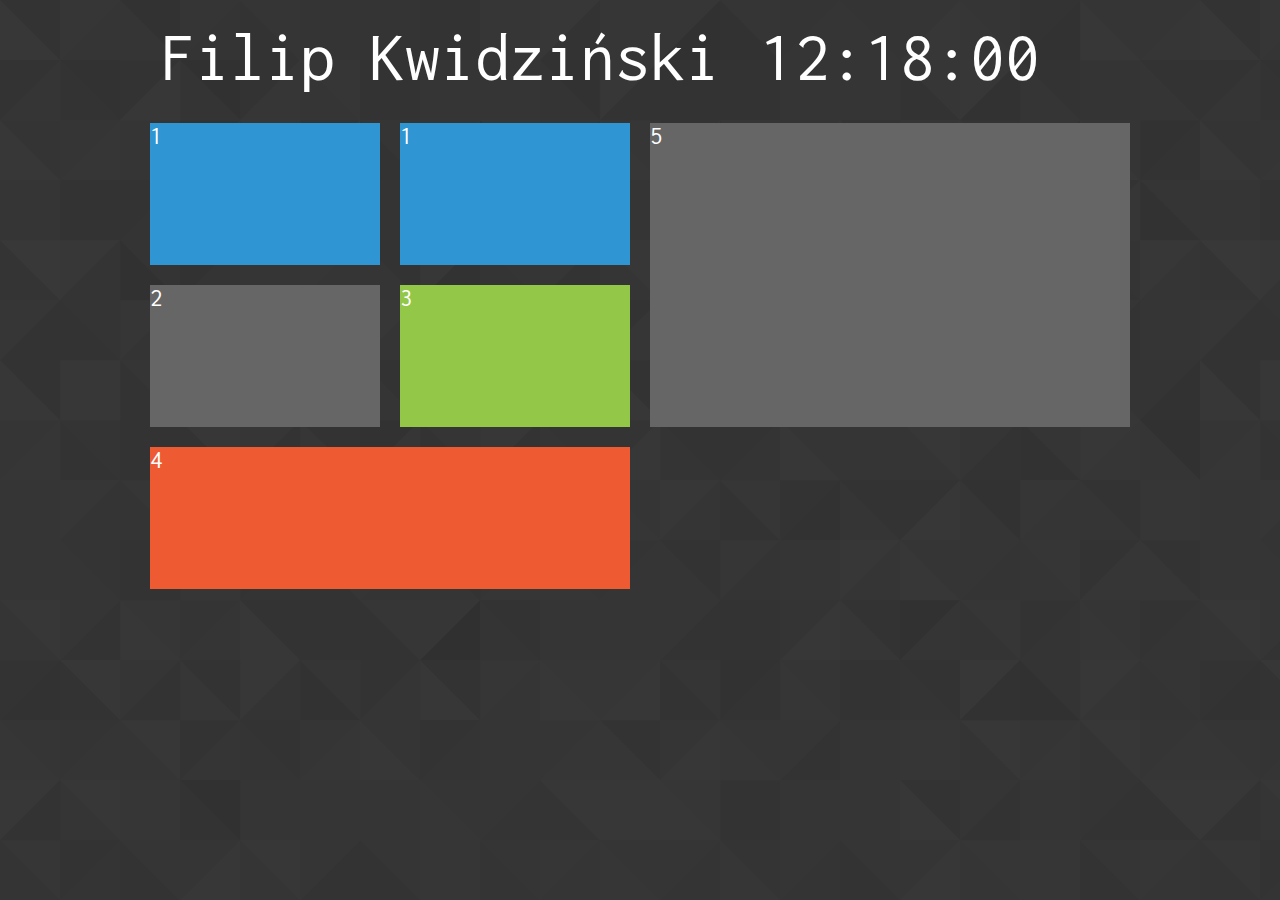
==== index.html @ 3f683ac2 "First changes" ====
<!Doctype HTML>
<html lang="pl">
    <head>
        <meta charset="utf-8" />
        <meta http-equiv="X-UA-Compatible" content="IE=edge,chrome=1" />

        <title>Business Cards</title>

        <style>
            @import url('https://fonts.googleapis.com/css?family=Inconsolata:700&subset=latin-ext');
        </style>
        <link rel="stylesheet" href="style.css" type="text/css" />
    </head>
    <body>   
        <div id="container">
            <div class="rectangle">
                <div id="logo">Filip Kwidziński</div>
                <div id="clock">12:18:00</div>
                <div style="clear: both"></div>
            </div>
            <div class="square">
                <div class="tile1">1</div>
                <div class="tile1">1</div>
                <div style="clear: both"></div>
                <div class="tile2">2</div>
                <div class="tile3">3</div>
                <div style="clear: both"></div>
                <div class="tile4">4</div>
            </div>
            <div class="square">
                <div class="tile5">5</div>

            </div>
            <div style="clear: both"></div>

            <div class="rectangle"></div>
        </div>
    </body>
</html>
---- style.css ----
body{
    background-image: url("footer_lodyas.png");
    color: #fff;
    font-family: 'Inconsolata', monospace;
    font-size: 25px;
}

#container{
    width: 1000px;
    margin-left: auto;
    margin-right: auto;
}

.rectangle{
    width: 960px;
    margin: 20px;
}

#logo{
    float: left;
    font-size: 70px;
    width: 600px;
}

#clock{
    float: left;
    font-size: 70px;
}

.square{
    width: 50%;
    float: left;
}

.tile1{
    margin: 10px;
    width: 230px;
    height: 142px;
    background-color: #3095d3;
    float: left;
}

.tile2{
    margin: 10px;
    width: 230px;
    height: 142px;
    background-color: #666;
    float: left;
}

.tile3{
    margin: 10px;
    width: 230px;
    height: 142px;
    background-color: #93c748;
    float: left;
}

.tile4{
    margin: 10px;
    width: 480px;
    height: 142px;
    background-color: #ee5a32;
}

.tile5{
    margin: 10px;
    width: 480px;
    height: 304px;
    background-color: #666;
}
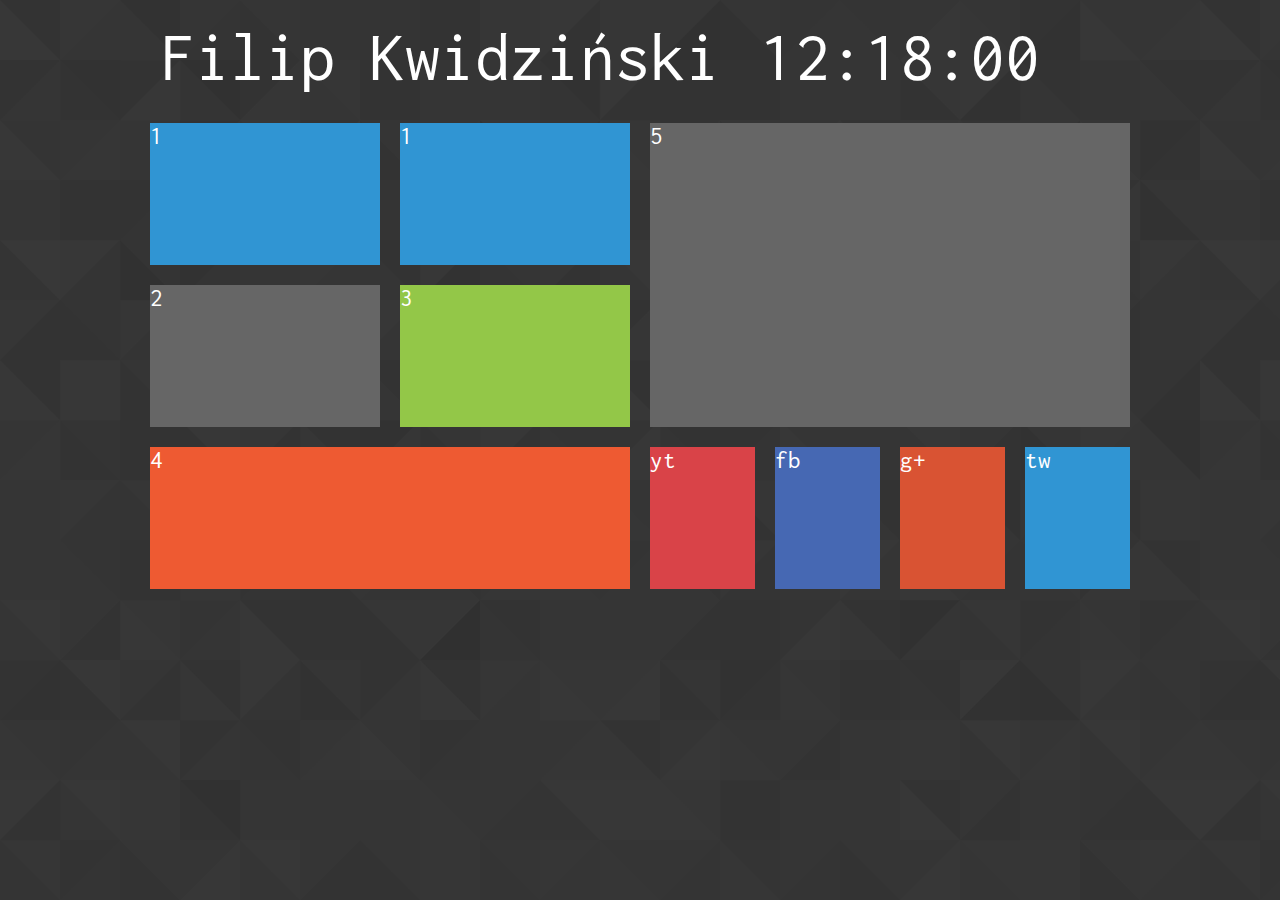
==== commit 68251d52: "Add social media" ====
--- a/index.html
+++ b/index.html
@@ -30,6 +30,12 @@
             <div class="square">
                 <div class="tile5">5</div>
 
+                <div class="yt">yt</div>
+                <div class="fb">fb</div>
+                <div class="gplus">g+</div>
+                <div class="tw">tw</div>
+                <div style="clear: both"></div>
+
             </div>
             <div style="clear: both"></div>
 
--- a/style.css
+++ b/style.css
@@ -40,6 +40,10 @@
     float: left;
 }
 
+.tile1:hover{
+    background-color: #2084c2;
+}
+
 .tile2{
     margin: 10px;
     width: 230px;
@@ -48,6 +52,11 @@
     float: left;
 }
 
+.tile2:hover{
+    background-color: #555;
+}
+
+
 .tile3{
     margin: 10px;
     width: 230px;
@@ -55,6 +64,11 @@
     background-color: #93c748;
     float: left;
 }
+
+.tile3:hover{
+    background-color: #82b637;
+}
+
 
 .tile4{
     margin: 10px;
@@ -68,4 +82,52 @@
     width: 480px;
     height: 304px;
     background-color: #666;
+}
+
+.yt{
+    margin: 10px;
+    width: 105px;
+    height: 142px;
+    background-color: #d94348;
+    float: left;
+}
+
+.yt:hover{
+    background-color: #c83237;
+}
+
+.fb{
+    margin: 10px;
+    width: 105px;
+    height: 142px;
+    background-color: #4668b3;
+    float: left;
+}
+
+.fb:hover{
+    background-color: #3557a2;
+}
+
+.gplus{
+    margin: 10px;
+    width: 105px;
+    height: 142px;
+    background-color: #d95333;
+    float: left;
+}
+
+.gplus:hover{
+    background-color: #c84222;
+}
+
+.tw{
+    margin: 10px;
+    width: 105px;
+    height: 142px;
+    background-color: #3095d3;
+    float: left;
+}
+
+.tw:hover{
+    background-color: #2084c2;
 }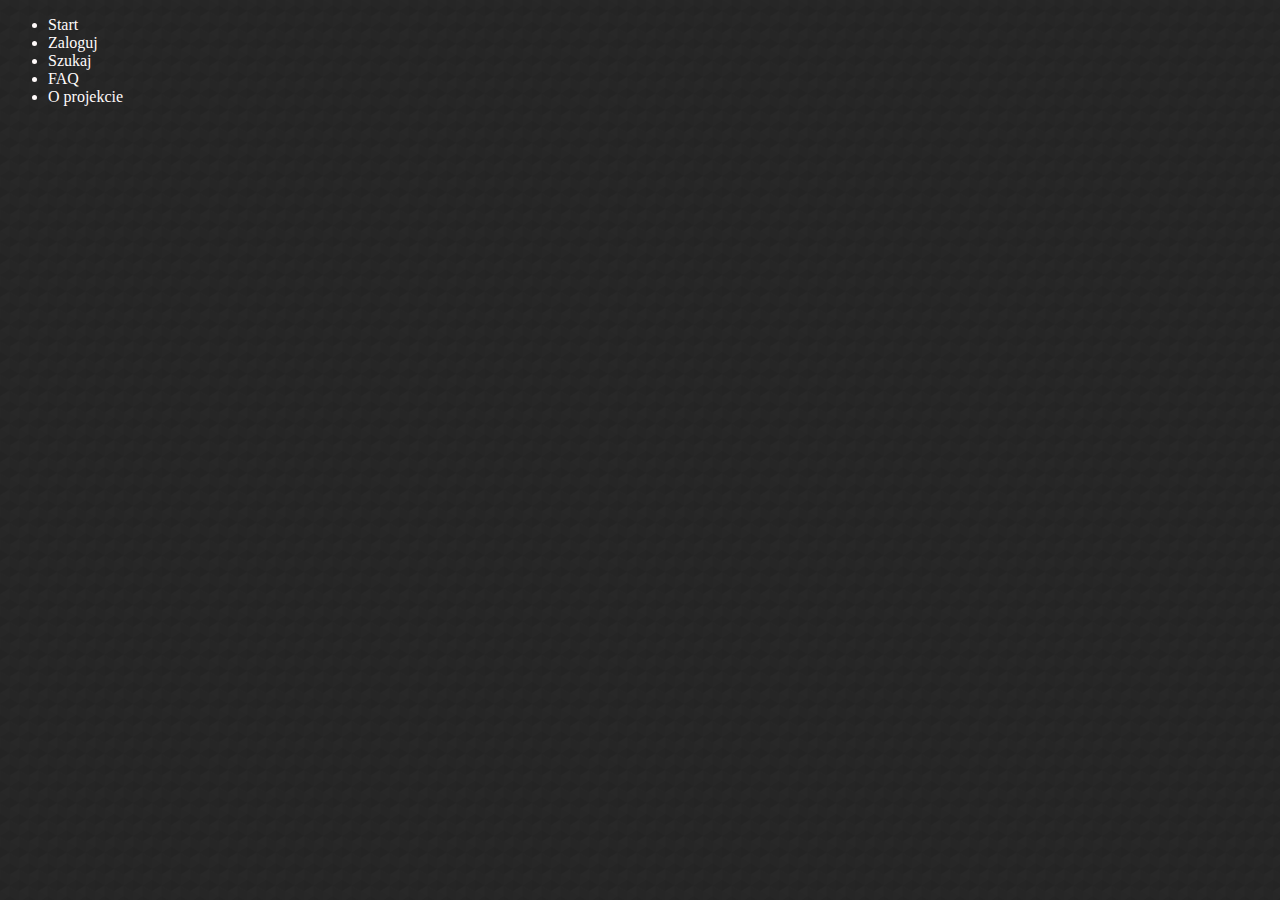
==== commit 33107965: "Let's start from the beginning" ====
--- a/index.html
+++ b/index.html
@@ -1,45 +1,30 @@
-<!Doctype HTML>
+<!DOCTYPE HTML>
 <html lang="pl">
     <head>
         <meta charset="utf-8" />
+        <title>Business Cards</title>
         <meta http-equiv="X-UA-Compatible" content="IE=edge,chrome=1" />
-
-        <title>Business Cards</title>
-
-        <style>
-            @import url('https://fonts.googleapis.com/css?family=Inconsolata:700&subset=latin-ext');
-        </style>
-        <link rel="stylesheet" href="style.css" type="text/css" />
+        <link rel="stylesheet" href="style.css">
+        <link rel="stylesheet" href="adClass.css">
+        <script src="scripts.js"></script>
     </head>
-    <body>   
+    <body>
         <div id="container">
-            <div class="rectangle">
-                <div id="logo">Filip Kwidziński</div>
-                <div id="clock">12:18:00</div>
-                <div style="clear: both"></div>
+            <div id="menuBar">
+                <ul>
+                    <li>Start</li>
+                    <li>Zaloguj</li>
+                    <li>Szukaj</li>
+                    <li>FAQ</li>
+                    <li>O projekcie</li>             
+                </ul>
             </div>
-            <div class="square">
-                <div class="tile1">1</div>
-                <div class="tile1">1</div>
-                <div style="clear: both"></div>
-                <div class="tile2">2</div>
-                <div class="tile3">3</div>
-                <div style="clear: both"></div>
-                <div class="tile4">4</div>
-            </div>
-            <div class="square">
-                <div class="tile5">5</div>
-
-                <div class="yt">yt</div>
-                <div class="fb">fb</div>
-                <div class="gplus">g+</div>
-                <div class="tw">tw</div>
-                <div style="clear: both"></div>
+            <div class="content">
 
             </div>
-            <div style="clear: both"></div>
+            <div id="footer">
 
-            <div class="rectangle"></div>
+            </div>
         </div>
     </body>
-</html>+</html>    --- a/style.css
+++ b/style.css
@@ -1,133 +1,5 @@
+/* Background pattern from Subtle Patterns */
 body{
-    background-image: url("footer_lodyas.png");
-    color: #fff;
-    font-family: 'Inconsolata', monospace;
-    font-size: 25px;
-}
-
-#container{
-    width: 1000px;
-    margin-left: auto;
-    margin-right: auto;
-}
-
-.rectangle{
-    width: 960px;
-    margin: 20px;
-}
-
-#logo{
-    float: left;
-    font-size: 70px;
-    width: 600px;
-}
-
-#clock{
-    float: left;
-    font-size: 70px;
-}
-
-.square{
-    width: 50%;
-    float: left;
-}
-
-.tile1{
-    margin: 10px;
-    width: 230px;
-    height: 142px;
-    background-color: #3095d3;
-    float: left;
-}
-
-.tile1:hover{
-    background-color: #2084c2;
-}
-
-.tile2{
-    margin: 10px;
-    width: 230px;
-    height: 142px;
-    background-color: #666;
-    float: left;
-}
-
-.tile2:hover{
-    background-color: #555;
-}
-
-
-.tile3{
-    margin: 10px;
-    width: 230px;
-    height: 142px;
-    background-color: #93c748;
-    float: left;
-}
-
-.tile3:hover{
-    background-color: #82b637;
-}
-
-
-.tile4{
-    margin: 10px;
-    width: 480px;
-    height: 142px;
-    background-color: #ee5a32;
-}
-
-.tile5{
-    margin: 10px;
-    width: 480px;
-    height: 304px;
-    background-color: #666;
-}
-
-.yt{
-    margin: 10px;
-    width: 105px;
-    height: 142px;
-    background-color: #d94348;
-    float: left;
-}
-
-.yt:hover{
-    background-color: #c83237;
-}
-
-.fb{
-    margin: 10px;
-    width: 105px;
-    height: 142px;
-    background-color: #4668b3;
-    float: left;
-}
-
-.fb:hover{
-    background-color: #3557a2;
-}
-
-.gplus{
-    margin: 10px;
-    width: 105px;
-    height: 142px;
-    background-color: #d95333;
-    float: left;
-}
-
-.gplus:hover{
-    background-color: #c84222;
-}
-
-.tw{
-    margin: 10px;
-    width: 105px;
-    height: 142px;
-    background-color: #3095d3;
-    float: left;
-}
-
-.tw:hover{
-    background-color: #2084c2;
+    background-image: url(hexabump.png);
+    color: snow;
 }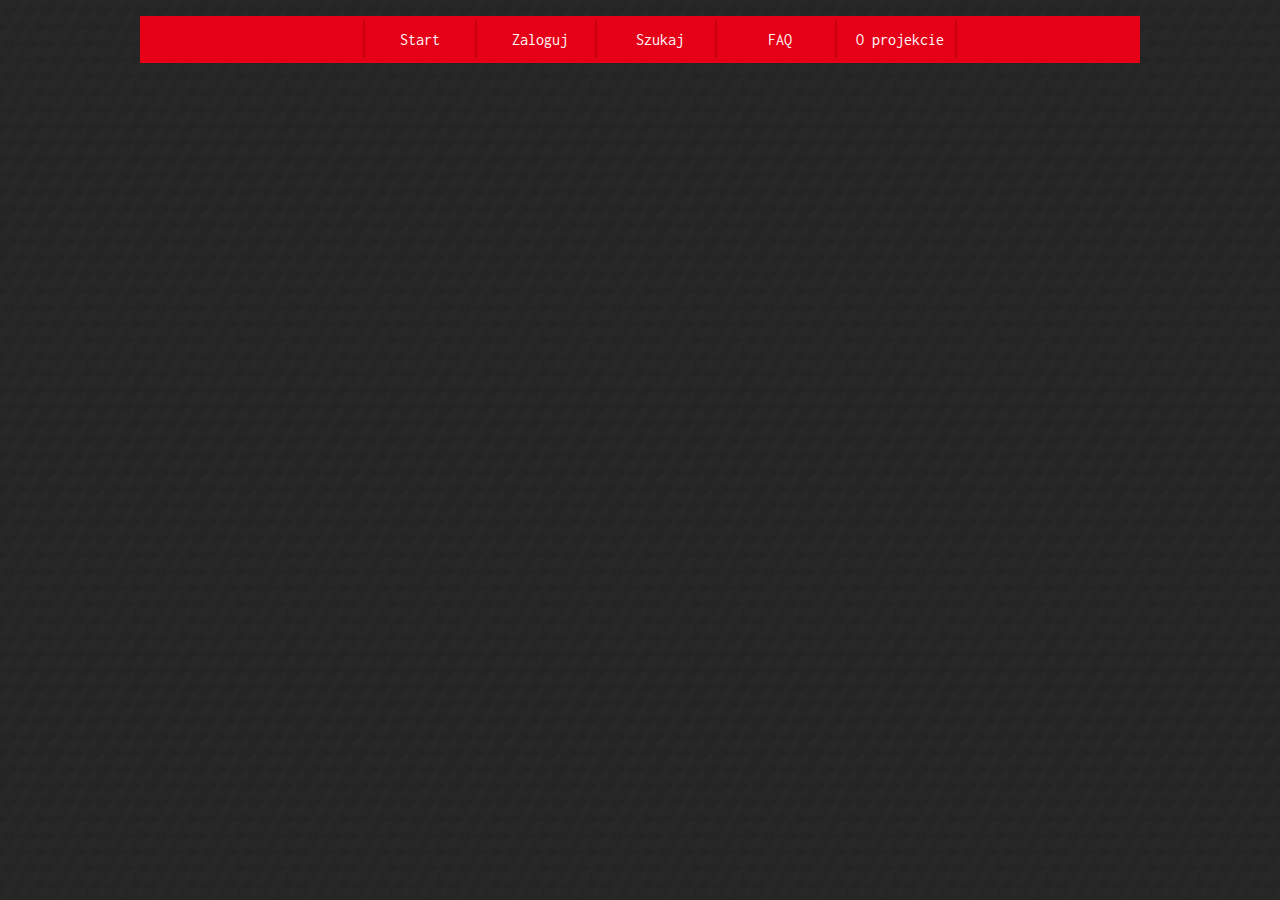
==== commit af85d164: "Stylization menuBar continued" ====
--- a/index.html
+++ b/index.html
@@ -4,6 +4,9 @@
         <meta charset="utf-8" />
         <title>Business Cards</title>
         <meta http-equiv="X-UA-Compatible" content="IE=edge,chrome=1" />
+        <style>
+            @import url('https://fonts.googleapis.com/css?family=Inconsolata:700&subset=latin-ext');
+        </style>
         <link rel="stylesheet" href="style.css">
         <link rel="stylesheet" href="adClass.css">
         <script src="scripts.js"></script>
--- a/style.css
+++ b/style.css
@@ -2,4 +2,35 @@
 body{
     background-image: url(hexabump.png);
     color: snow;
+    font-family: 'Inconsolata', monospace;
+}
+
+#container{
+    width: 1000px;
+    margin-left: auto;
+    margin-right: auto;
+}
+
+#menuBar{
+    width: 100%;
+    background-color: #E50018;
+    text-align: center;
+}
+
+ul > li{
+    display: inline-block;
+    padding: 10px;
+    width: 90px;
+    border-right: 2px solid #c30006;
+    margin-top: 5px;
+    margin-bottom: 5px;
+    background-color: #E50018;
+}
+
+ul > li:first-child{
+    border-left: 2px solid #c30006;
+}
+
+ul > li:hover{
+    background-color: #d40007;
 }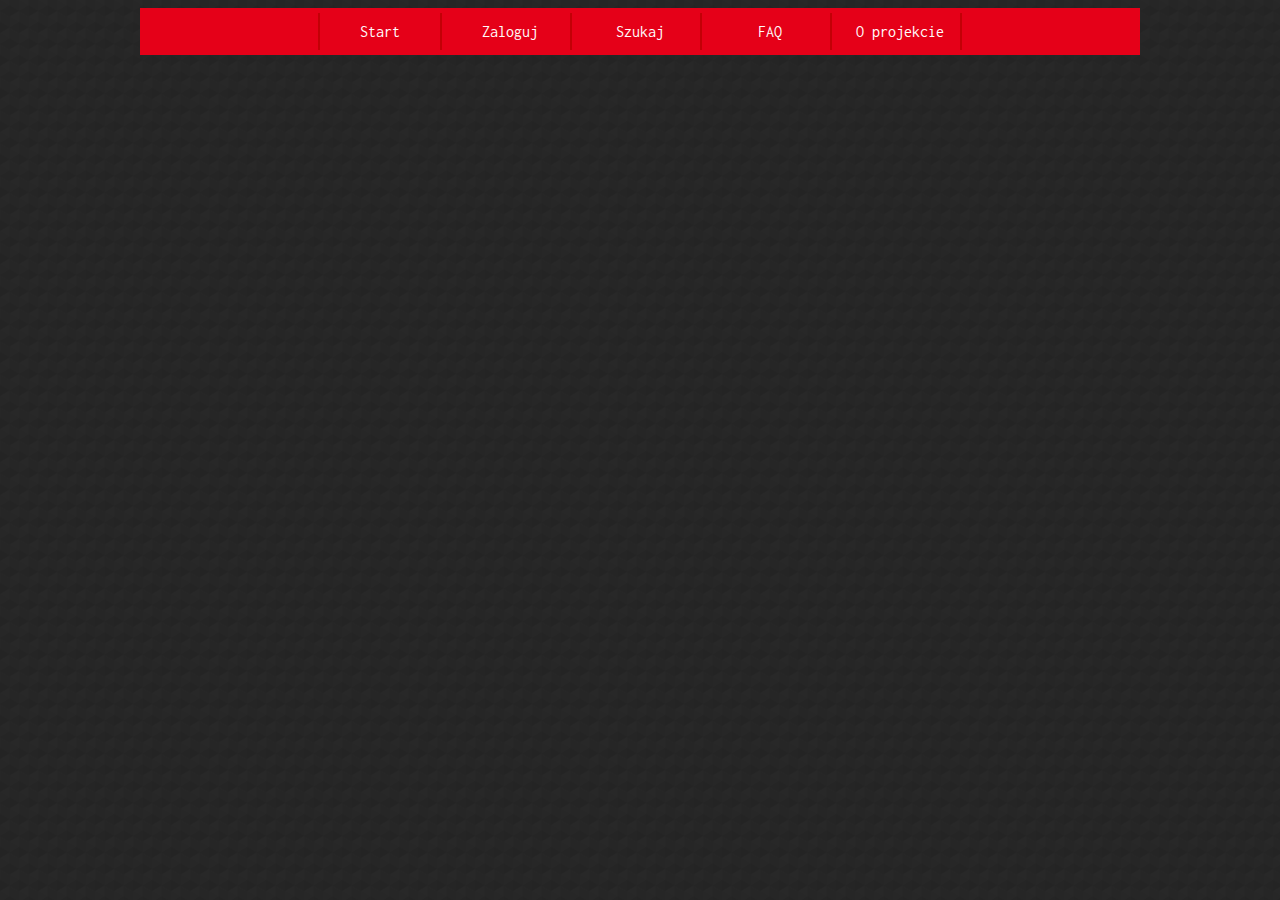
==== commit 4f00050a: "test" ====
--- a/index.html
+++ b/index.html
@@ -21,6 +21,7 @@
                     <li>FAQ</li>
                     <li>O projekcie</li>             
                 </ul>
+                <div style="clear: both;"></div>
             </div>
             <div class="content">
 
--- a/style.css
+++ b/style.css
@@ -17,14 +17,23 @@
     text-align: center;
 }
 
+ul{
+    list-style-type: none;
+    padding: 0;
+    margin: 0;
+    text-align: center;
+}
+
 ul > li{
     display: inline-block;
     padding: 10px;
-    width: 90px;
+    width: 100px;
     border-right: 2px solid #c30006;
     margin-top: 5px;
     margin-bottom: 5px;
     background-color: #E50018;
+    margin-left: 0;
+    margin-right: 0;
 }
 
 ul > li:first-child{
